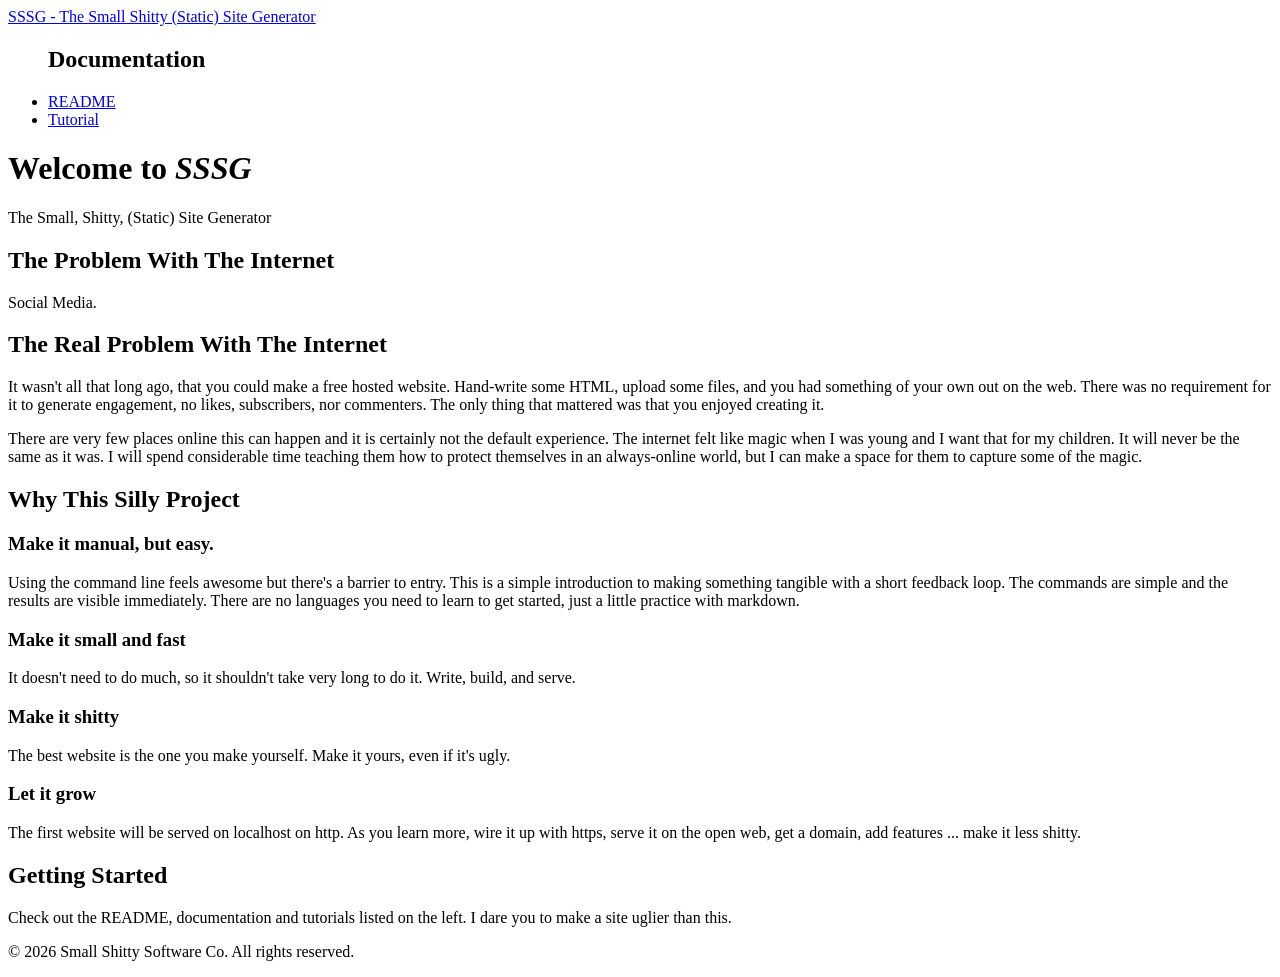
==== docs/index.html @ 9e02c53a "initial commit" ====
<!DOCTYPE html>
<html lang="en">
<head>
  <meta charset="UTF-8">
  <meta name="viewport" content="width=device-width, initial-scale=1.0">
  <title>Welcome to _*SSSG*_</title>
  <link rel="stylesheet" href="/assets/index.css">
</head>
<body>
  <header class="title-bar">
      <div class="title-bar__nav">
          <a href="/">SSSG - The Small Shitty (Static) Site Generator</a>
      </div>
  </header>
  <div class="layout">
    <aside class="sidebar">
      <ul class="sidebar__list">
      <h2 class="sidebar__heading">Documentation</h2><li><a href="/docs/Documentation/README.html">README</a></li><li><a href="/docs/Documentation/tutorial.html">Tutorial</a></li>
      </ul>
    </aside>
    <main class="content">
      <h1>Welcome to <em><em>SSSG</em></em></h1>
<p>The Small, Shitty, (Static) Site Generator</p>
<h2>The Problem With The Internet</h2>
<p>Social Media.</p>
<h2>The Real Problem With The Internet</h2>
<p>It wasn't all that long ago, that you could make a free hosted website. Hand-write some HTML, upload some files, and you had something of your own out on the web. There was no requirement for it to generate engagement, no likes, subscribers, nor commenters. The only thing that mattered was that you enjoyed creating it.</p>
<p>There are very few places online this can happen and it is certainly not the default experience. The internet felt like magic when I was young and I want that for my children. It will never be the same as it was. I will spend considerable time teaching them how to protect themselves in an always-online world, but I can make a space for them to capture some of the magic.</p>
<h2>Why This Silly Project</h2>
<h3>Make it manual, but easy.</h3>
<p>Using the command line feels awesome but there's a barrier to entry. This is a simple introduction to making something tangible with a short feedback loop. The commands are simple and the results are visible immediately. There are no languages you need to learn to get started, just a little practice with markdown.</p>
<h3>Make it small and fast</h3>
<p>It doesn't need to do much, so it shouldn't take very long to do it. Write, build, and serve.</p>
<h3>Make it shitty</h3>
<p>The best website is the one you make yourself. Make it yours, even if it's ugly.</p>
<h3>Let it grow</h3>
<p>The first website will be served on localhost on http. As you learn more, wire it up with https, serve it on the open web, get a domain, add features ... make it less shitty.</p>
<h2>Getting Started</h2>
<p>Check out the README, documentation and tutorials listed on the left. I dare you to make a site uglier than this.</p>

    </main>
  </div>

  <footer class="footer">
    <p>&copy; 2026 Small Shitty Software Co. All rights reserved.</p>
  </footer>

</body>
</html>
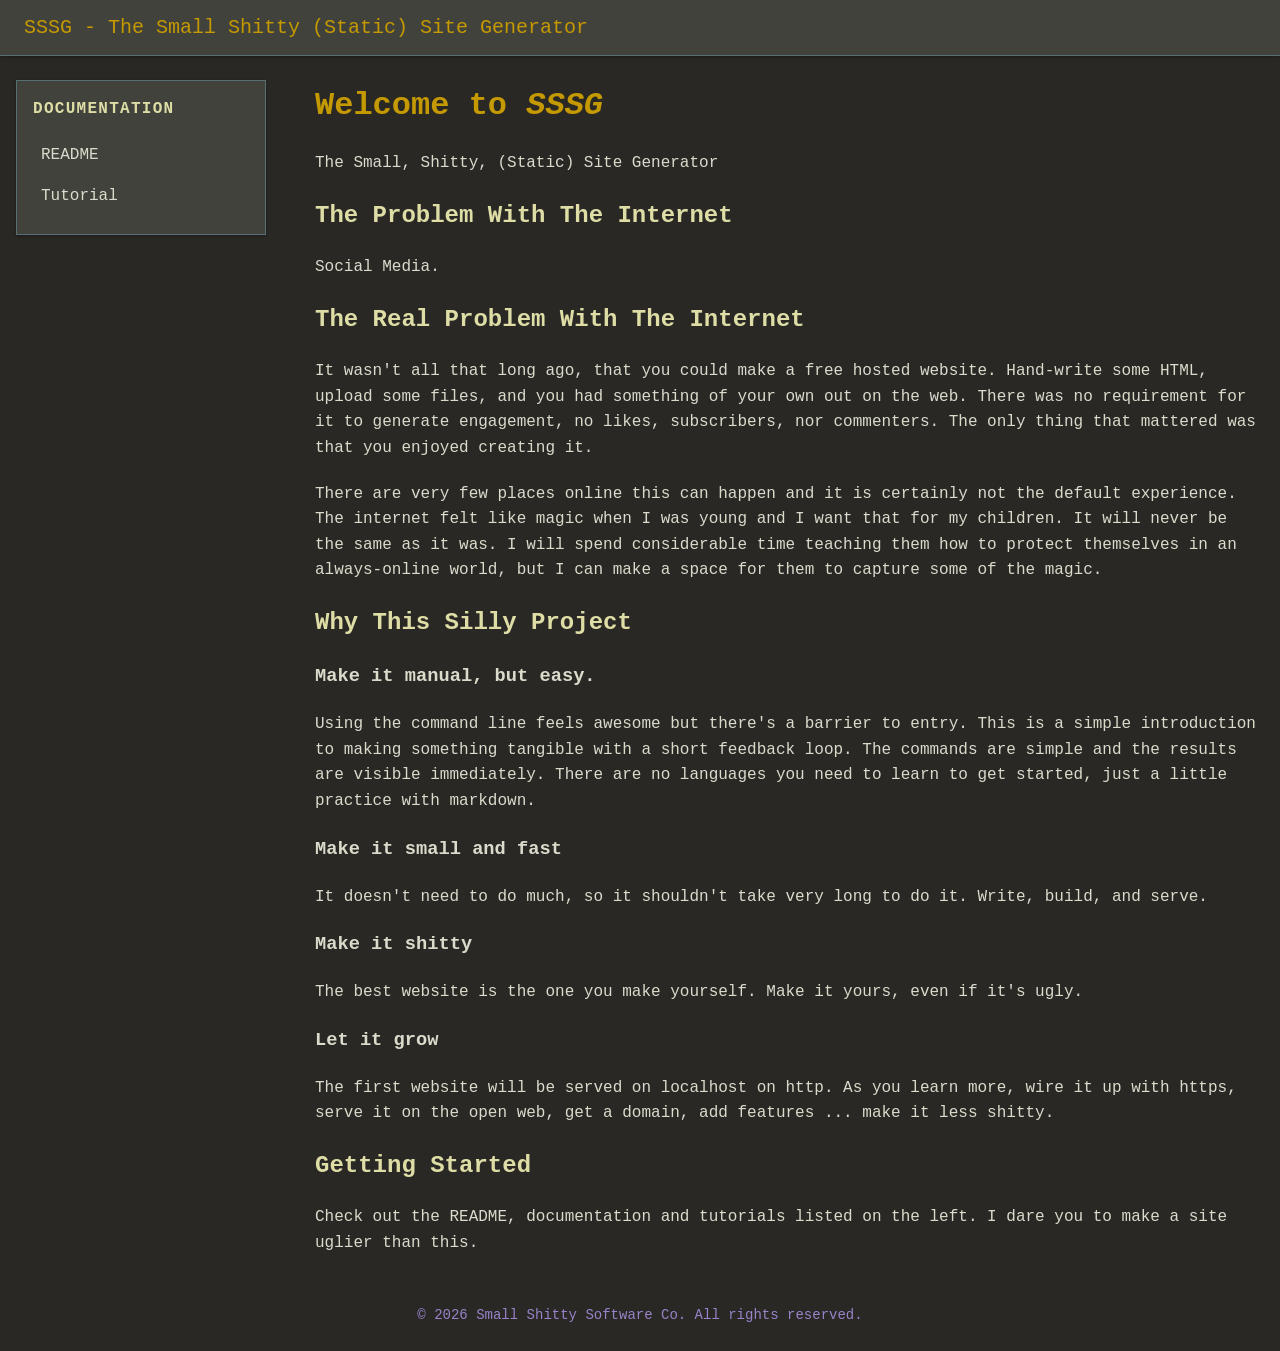
==== commit 5d87f2f5: "testing new build" ====
--- a/docs/index.html
+++ b/docs/index.html
@@ -4,18 +4,18 @@
   <meta charset="UTF-8">
   <meta name="viewport" content="width=device-width, initial-scale=1.0">
   <title>Welcome to _*SSSG*_</title>
-  <link rel="stylesheet" href="/assets/index.css">
+  <link rel="stylesheet" href="/docs/assets/index.css">
 </head>
 <body>
   <header class="title-bar">
       <div class="title-bar__nav">
-          <a href="/">SSSG - The Small Shitty (Static) Site Generator</a>
+          <a href="/docs/">SSSG - The Small Shitty (Static) Site Generator</a>
       </div>
   </header>
   <div class="layout">
     <aside class="sidebar">
       <ul class="sidebar__list">
-      <h2 class="sidebar__heading">Documentation</h2><li><a href="/docs/Documentation/README.html">README</a></li><li><a href="/docs/Documentation/tutorial.html">Tutorial</a></li>
+      <h2 class="sidebar__heading">Documentation</h2><li><a href="/docs/docs/Documentation/README.html">README</a></li><li><a href="/docs/docs/Documentation/tutorial.html">Tutorial</a></li>
       </ul>
     </aside>
     <main class="content">
--- a/docs/assets/index.css
+++ b/docs/assets/index.css
@@ -0,0 +1,192 @@
+/* Shitty Default Theme */
+* {
+  margin: 0;
+  padding: 0;
+  box-sizing: border-box;
+}
+
+:root {
+  --sd-bg: #292825;
+  --sd-surface: #41423b;
+  --sd-overlay: #586e75;
+  --sd-text: #dbdbcc;
+  --sd-muted: #9983c9;
+  --sd-green: #a0b400;
+  --sd-yellow: #c59900;
+  --sd-yellow-dark: #dedda6;
+  --sd-violet: #6c71c4;
+
+  --color-bg: var(--sd-bg);
+  --color-surface: var(--sd-surface);
+  --color-overlay: var(--sd-bg);
+  --color-text: var(--sd-text);
+  --color-text-muted: var(--sd-muted);
+  --color-accent: var(--sd-violet);
+  --color-accent-alt: var(--sd-violet);
+  --color-code: var(--sd-green);
+  --color-title: var(--sd-yellow);
+  --color-title-muted: var(--sd-yellow-dark);
+  --color-border: var(--sd-overlay);
+  --title-bar-height: 56px;
+}
+
+body {
+  font-family: 'Zed Mono', 'Lilex', 'IBM Plex Mono', monospace;
+  background-color: var(--color-bg);
+  color: var(--color-text);
+  line-height: 1.6;
+}
+
+a {
+  color: var(--color-accent);
+  text-decoration: none;
+}
+
+a:hover {
+  text-decoration: underline;
+}
+
+/* Title Bar */
+.title-bar {
+  position: sticky;
+  top: 0;
+  z-index: 100;
+  height: var(--title-bar-height);
+  display: flex;
+  align-items: center;
+  justify-content: space-between;
+  padding: 0 1.5rem;
+  background-color: var(--color-surface);
+  border-bottom: 1px solid var(--color-border);
+  box-shadow: 0 1px 3px rgba(0, 0, 0, 0.35);
+}
+
+.title-bar__title {
+  font-size: 1.25rem;
+  font-weight: 700;
+  color: var(--color-title);
+}
+
+.title-bar__nav {
+  font-size: 1.25rem;
+  display: flex;
+  gap: 1.25rem;
+}
+
+.title-bar__nav a {
+  color: var(--color-title);
+  font-weight: 500;
+}
+
+.title-bar__nav a:hover {
+  color: var(--color-accent);
+  text-decoration: none;
+}
+
+/* Layout: sidebar + content */
+.layout {
+  display: flex;
+  align-items: flex-start;
+  max-width: 1500px;
+  margin: 1.5rem auto;
+  gap: 1.5rem;
+  padding: 0 1rem;
+}
+
+/* Sidebar */
+.sidebar {
+  position: sticky;
+  top: 0;
+  flex: 0 0 250px;
+  background-color: var(--color-surface);
+  border: 1px solid var(--color-border);
+  /*border-radius: 4px;*/
+  padding: 1rem;
+  box-shadow: 0 1px 3px rgba(0, 0, 0, 0.35);
+  overflow-y: visible;
+}
+
+.sidebar__heading {
+  font-size: 1rem;
+  text-transform: uppercase;
+  letter-spacing: 0.08em;
+  color: var(--color-title-muted);
+  margin-bottom: 0.75rem;
+}
+
+.sidebar__list {
+  list-style: none;
+}
+
+.sidebar__list li {
+  padding: 0.25rem 0.25rem;
+}
+
+.sidebar__list a {
+  display: block;
+  padding: 0.25rem 0.25rem;
+  /*border-radius: 4px;*/
+  color: var(--color-text);
+}
+
+.sidebar__list a:hover {
+  background-color: var(--color-overlay);
+  color: var(--color-accent);
+  text-decoration: none;
+}
+
+/* Main content */
+.content {
+  flex: 1;
+  min-width: 0;
+  display: flex;
+  flex-direction: column;
+  gap: 1.25rem;
+  padding-left: 25px;
+}
+
+.content h1 {
+    font-size: 2rem;
+    color: var(--color-title)
+}
+
+.content h2 {
+    color: var(--color-title-muted)
+}
+
+.content
+ul ul,
+ul ol,
+ol ul,
+ol ol {
+    padding-left: 20px;
+    margin-left: 0px;
+}
+
+.content code {
+    font-size: 1rem;
+    font-weight: 700;
+    color: var(--color-code);
+}
+
+/* Footer */
+.footer {
+  text-align: center;
+  padding: 1.5rem;
+  color: var(--color-text-muted);
+  font-size: 0.875rem;
+}
+
+/* Responsive: stack sidebar above content on narrow screens */
+@media (max-width: 720px) {
+  .layout {
+    flex-direction: column;
+  }
+
+  .sidebar {
+    position: static;
+    flex: none;
+    width: 100%;
+    max-height: none;
+  }
+}
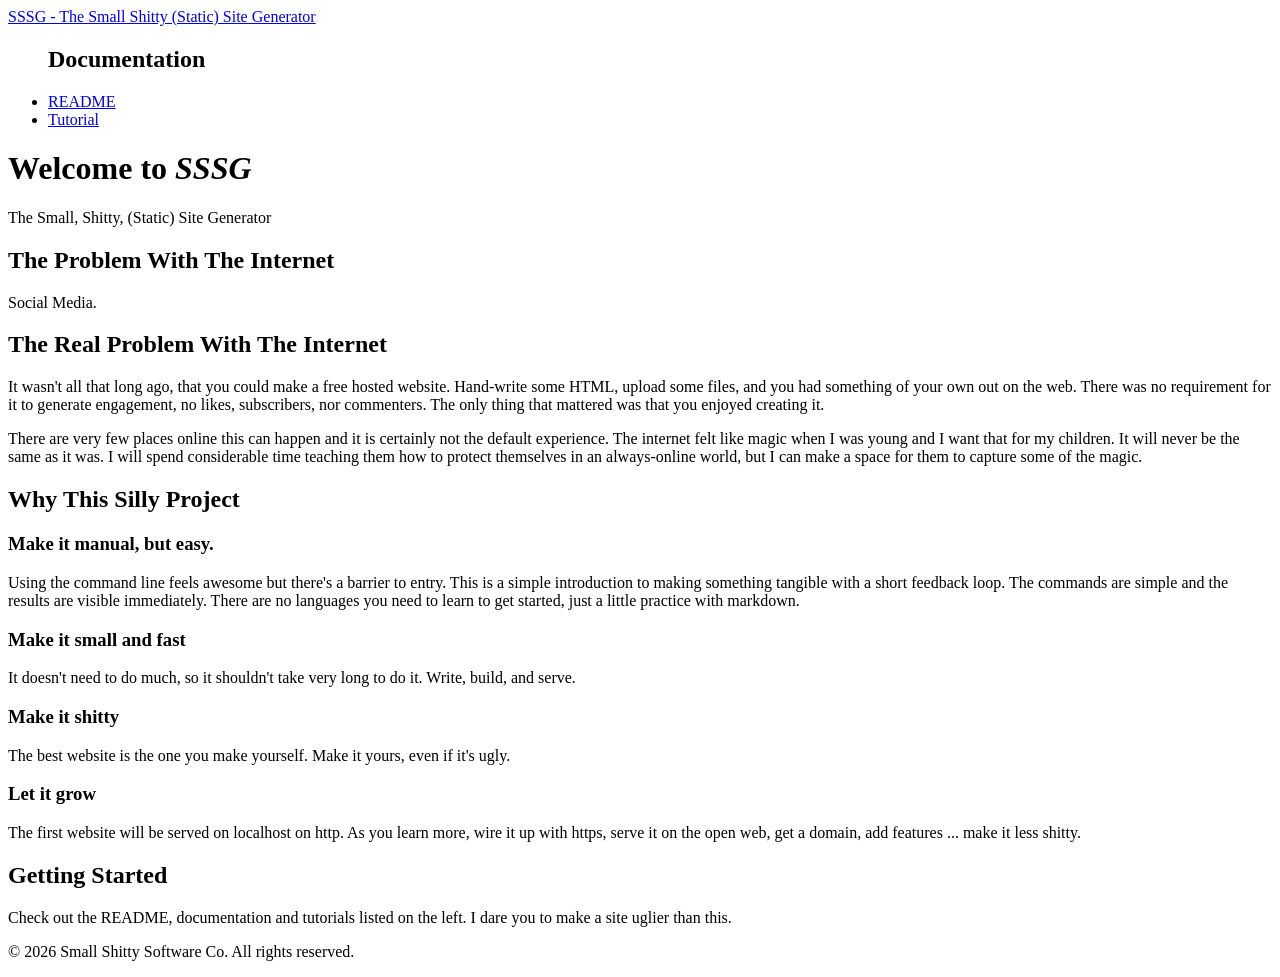
==== commit 9af12008: "testing new build" ====
--- a/docs/index.html
+++ b/docs/index.html
@@ -4,18 +4,18 @@
   <meta charset="UTF-8">
   <meta name="viewport" content="width=device-width, initial-scale=1.0">
   <title>Welcome to _*SSSG*_</title>
-  <link rel="stylesheet" href="/docs/assets/index.css">
+  <link rel="stylesheet" href="/sssg-site/assets/index.css">
 </head>
 <body>
   <header class="title-bar">
       <div class="title-bar__nav">
-          <a href="/docs/">SSSG - The Small Shitty (Static) Site Generator</a>
+          <a href="/sssg-site/">SSSG - The Small Shitty (Static) Site Generator</a>
       </div>
   </header>
   <div class="layout">
     <aside class="sidebar">
       <ul class="sidebar__list">
-      <h2 class="sidebar__heading">Documentation</h2><li><a href="/docs/docs/Documentation/README.html">README</a></li><li><a href="/docs/docs/Documentation/tutorial.html">Tutorial</a></li>
+      <h2 class="sidebar__heading">Documentation</h2><li><a href="/sssg-site/docs/Documentation/README.html">README</a></li><li><a href="/sssg-site/docs/Documentation/tutorial.html">Tutorial</a></li>
       </ul>
     </aside>
     <main class="content">
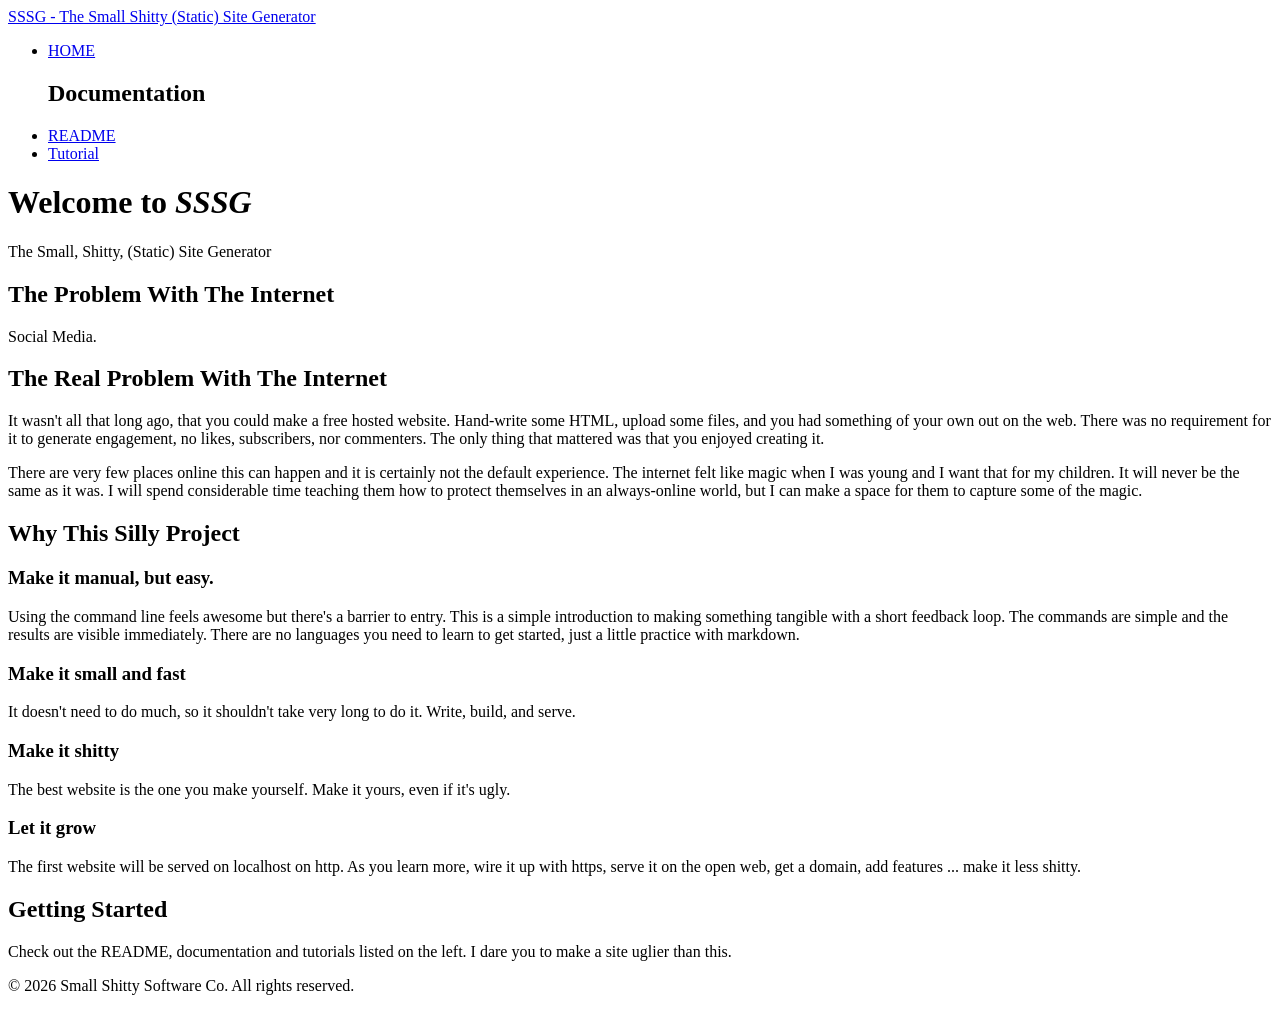
==== commit 2c1fa088: "test new build" ====
--- a/docs/index.html
+++ b/docs/index.html
@@ -15,7 +15,7 @@
   <div class="layout">
     <aside class="sidebar">
       <ul class="sidebar__list">
-      <h2 class="sidebar__heading">Documentation</h2><li><a href="/sssg-site/docs/Documentation/README.html">README</a></li><li><a href="/sssg-site/docs/Documentation/tutorial.html">Tutorial</a></li>
+      <li><a href="/sssg-site/">HOME</a></li><h2 class="sidebar__heading">Documentation</h2><li><a href="/sssg-site/Documentation/README.html">README</a></li><li><a href="/sssg-site/Documentation/tutorial.html">Tutorial</a></li>
       </ul>
     </aside>
     <main class="content">
